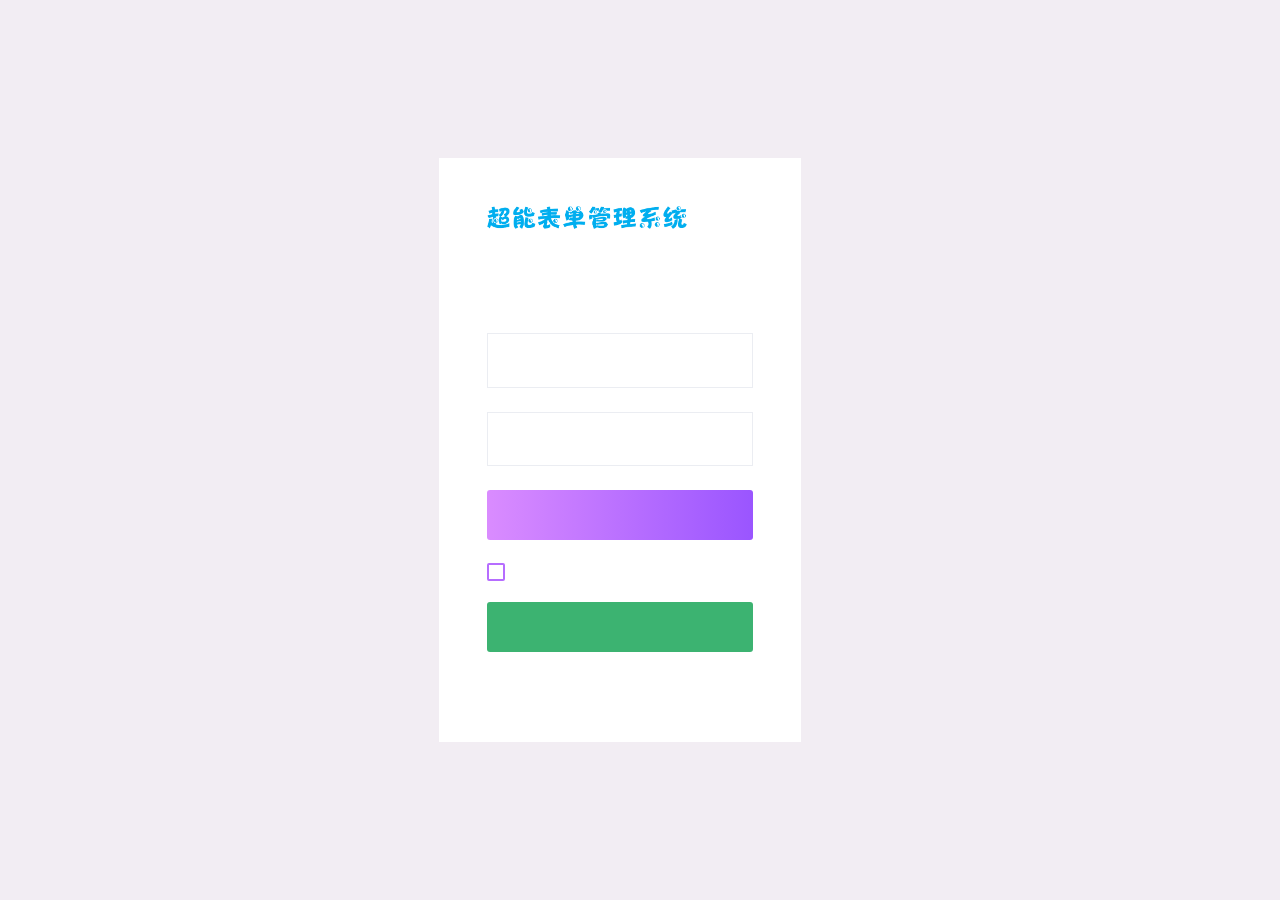
==== form_system_html/html/addForm.html @ 2e40e2a6 "表单结构和表单数据模块" ====
<!DOCTYPE html>
<html lang="en">

	<head>
		<!-- Required meta tags -->
		<meta charset="utf-8">
		<meta name="viewport" content="width=device-width, initial-scale=1, shrink-to-fit=no">
		<title>超能表单管理系统</title>
		<!-- plugins:css -->
		<link rel="stylesheet" href="../vendors/iconfonts/mdi/css/materialdesignicons.min.css">
		<link rel="stylesheet" href="..vendors/css/vendor.bundle.base.css">
		<!-- endinject -->
		<!-- inject:css -->
		<link rel="stylesheet" href="../css/style.css">
		<!-- endinject -->
		<link rel="shortcut icon" href="../images/favicon.png" />
		<script src="../js/jquery.js"></script>
	</head>

	<body>
		<div class="container-scroller">
			<nav class="navbar default-layout-navbar col-lg-12 col-12 p-0 fixed-top d-flex flex-row">
				<div class="text-center navbar-brand-wrapper d-flex align-items-center justify-content-center">
					<a class="navbar-brand brand-logo" href="index.html"><img style="width:75% ; text-align: center ;" src="../images/logo.png"></a>
					<a class="navbar-brand brand-logo-mini" href="index.html"><img src="../images/logo-mini.svg" alt="logo" /></a>
				</div>
				<div class="navbar-menu-wrapper d-flex align-items-stretch">
					<ul class="navbar-nav navbar-nav-right">
						<li class="nav-item nav-profile dropdown">
							<a class="nav-link dropdown-toggle" id="profileDropdown" href="#" data-toggle="dropdown" aria-expanded="false">
								<div class="nav-profile-img">
									<img src="../images/faces/face1.jpg" alt="image">
									<span class="availability-status online"></span>
								</div>
								<!--用户名-->
								<div class="nav-profile-text">
									<p class="mb-1 text-black">David Greymaax</p>
								</div>
							</a>
							<div class="dropdown-menu navbar-dropdown" aria-labelledby="profileDropdown">
								<a class="dropdown-item" href="personalInformation.html">
									<i class="mdi mdi-account-card-details text-success"></i> &nbsp;&nbsp;个人信息
								</a>
								<div class="dropdown-divider"></div>
								<a class="dropdown-item" href="login.html">
									<i class="mdi mdi-logout mr-2 text-primary"></i> Signout
								</a>
							</div>
						</li>
						<li class="nav-item d-none d-lg-block full-screen-link">
							<a class="nav-link">
								<i class="mdi mdi-fullscreen" id="fullscreen-button"></i>
							</a>
						</li>
						<li class="nav-item dropdown">
							<a class="nav-link count-indicator dropdown-toggle" id="messageDropdown" href="#" data-toggle="dropdown" aria-expanded="false">
								<i class="mdi mdi-email-outline"></i>
								<span class="count-symbol bg-warning"></span>
							</a>
							<div class="dropdown-menu dropdown-menu-right navbar-dropdown preview-list" aria-labelledby="messageDropdown">
								<h6 class="p-3 mb-0">Messages</h6>
								<div class="dropdown-divider"></div>
								<a class="dropdown-item preview-item">
									<div class="preview-thumbnail">
										<img src="../images/faces/face4.jpg" alt="image" class="profile-pic">
									</div>
									<div class="preview-item-content d-flex align-items-start flex-column justify-content-center">
										<h6 class="preview-subject ellipsis mb-1 font-weight-normal">Mark send you a message</h6>
										<p class="text-gray mb-0">
											1 Minutes ago
										</p>
									</div>
								</a>
								<div class="dropdown-divider"></div>
								<a class="dropdown-item preview-item">
									<div class="preview-thumbnail">
										<img src="../images/faces/face2.jpg" alt="image" class="profile-pic">
									</div>
									<div class="preview-item-content d-flex align-items-start flex-column justify-content-center">
										<h6 class="preview-subject ellipsis mb-1 font-weight-normal">Cregh send you a message</h6>
										<p class="text-gray mb-0">
											15 Minutes ago
										</p>
									</div>
								</a>
								<div class="dropdown-divider"></div>
								<h6 class="p-3 mb-0 text-center">4 new messages</h6>
							</div>
						</li>
						<li class="nav-item dropdown">
							<a class="nav-link count-indicator dropdown-toggle" id="notificationDropdown" href="#" data-toggle="dropdown">
								<i class="mdi mdi-bell-outline"></i>
								<span class="count-symbol bg-danger"></span>
							</a>
							<div class="dropdown-menu dropdown-menu-right navbar-dropdown preview-list" aria-labelledby="notificationDropdown">
								<h6 class="p-3 mb-0">Notifications</h6>
								<div class="dropdown-divider"></div>
								<a class="dropdown-item preview-item">
									<div class="preview-thumbnail">
										<div class="preview-icon bg-success">
											<i class="mdi mdi-calendar"></i>
										</div>
									</div>
									<div class="preview-item-content d-flex align-items-start flex-column justify-content-center">
										<h6 class="preview-subject font-weight-normal mb-1">Event today</h6>
										<p class="text-gray ellipsis mb-0">
											Just a reminder that you have an event today
										</p>
									</div>
								</a>
								<div class="dropdown-divider"></div>
								<a class="dropdown-item preview-item">
									<div class="preview-thumbnail">
										<div class="preview-icon bg-warning">
											<i class="mdi mdi-settings"></i>
										</div>
									</div>
									<div class="preview-item-content d-flex align-items-start flex-column justify-content-center">
										<h6 class="preview-subject font-weight-normal mb-1">Settings</h6>
										<p class="text-gray ellipsis mb-0">
											Update dashboard
										</p>
									</div>
								</a>
								<div class="dropdown-divider"></div>
								<h6 class="p-3 mb-0 text-center">See all notifications</h6>
							</div>
						</li>
						<li class="nav-item nav-logout d-none d-lg-block">
							<a class="nav-link" href="#">
								<i class="mdi mdi-power"></i>
							</a>
						</li>
					</ul>
					<button class="navbar-toggler navbar-toggler-right d-lg-none align-self-center" type="button" data-toggle="offcanvas">
			          <span class="mdi mdi-menu"></span>
			        </button>
				</div>
			</nav>
			<!-- partial -->
			<div class="container-fluid page-body-wrapper">
				<!-- 菜单 -->
				<nav class="sidebar sidebar-offcanvas" id="sidebar">
					<ul class="nav">
						<li class="nav-item nav-profile">
							<a href="#" class="nav-link">
								<div class="nav-profile-image">
									<img src="../images/faces/face1.jpg" alt="profile">
									<span class="login-status online"></span>
									<!--change to offline or busy as needed-->
								</div>
								<div class="nav-profile-text d-flex flex-column">
									<span class="font-weight-bold mb-2">David Grey. H</span>
									<span class="text-secondary text-small">Project Manager</span>
								</div>
								<i class="mdi mdi-bookmark-check text-success nav-profile-badge"></i>
							</a>
						</li>
						<li class="nav-item">
							<a class="nav-link" href="index.html">
								<span class="menu-title">首页</span>
								<i class="mdi mdi-home menu-icon"></i>
							</a>
						</li>
						<li class="nav-item">
							<a class="nav-link" data-toggle="collapse" href="#ui-exam" aria-expanded="false" aria-controls="ui-basic">
								<span class="menu-title">表单管理</span>
								<i class="menu-arrow"></i>
								<i class="mdi mdi-crosshairs-gps menu-icon"></i>
							</a>
							<div class="collapse" id="ui-exam">
								<ul class="nav flex-column sub-menu">
									<li class="nav-item">
										<a class="nav-link" href="addForm.html">创建表单</a>
									</li>
									<li class="nav-item">
										<a class="nav-link" href="getForm.html">查看表单</a>
									</li>
								</ul>
							</div>
						</li>
						<li class="nav-item">
							<a class="nav-link" href="chartjs.html">
								<span class="menu-title">图表信息</span>
								<i class="mdi mdi-chart-bar menu-icon"></i>
							</a>
						</li>
						<li class="nav-item">
							<a class="nav-link" data-toggle="collapse" href="#ui-permission" aria-expanded="false" aria-controls="ui-basic">
								<span class="menu-title">权限管理</span>
								<i class="menu-arrow"></i>
								<i class="mdi mdi-account-multiple menu-icon"></i>
							</a>
							<div class="collapse" id="ui-permission">
								<ul class="nav flex-column sub-menu">
									<li class="nav-item">
										<a class="nav-link" href="addAdmin.html">添加管理员</a>
									</li>
									<li class="nav-item">
										<a class="nav-link" href="permissionManagement.html">权限管理</a>
									</li>
									<li class="nav-item">
										<a class="nav-link" href="logManagement.html">日志管理</a>
									</li>
								</ul>
							</div>
						</li>
					</ul>
				</nav>
				<!-- partial -->
				<div class="main-panel">
					<div class="content-wrapper">
						<div class="page-header">
							<h3 class="page-title">
		      					<span class="page-title-icon bg-gradient-primary text-white mr-2">
		        					<i class="mdi mdi-crosshairs-gps"></i>                 
		      					</span>
				              	创建表单
					        </h3>
						</div>
						<div class="row">
							<div class="col-12 grid-margin stretch-card">
								<div class="card">
									<div class="card-body">
										<h4 style="font-size:20px" class="card-title">填写表单基本信息</h4>
										<form class="forms-sample">
											<div class="form-group">
												<label style="font-size:15px" for="exampleInputName">表单名称</label>
												<input type="text" class="form-control" id="inputName" placeholder="FormName">
											</div>
											<div class="form-group">
												<label style="font-size:15px" for="exampleInputEmail3">表单宽度</label>
												<input type="text" class="form-control" id="inputNumber" placeholder="Width">
											</div>
											<div class="form-group">
												<label style="font-size:15px" for="exampleInputPassword4">表单排列方式</label><br>
												<button type="button" class="btn btn-outline-info btn-fw">左对齐</button>
												<button type="button" class="btn btn-outline-info btn-fw">右对齐</button>
												<button type="button" class="btn btn-outline-info btn-fw">顶部对齐</button>
											</div>
											<button type="submit" class="btn btn-gradient-primary mr-2">下一步</button>
											<button class="btn btn-light">取消</button>
										</form>
									</div>
								</div>
							</div>
						</div>
					</div>
					<!-- content-wrapper ends -->
					<!-- partial:partials/_footer.html -->
					<footer class="footer">
						<div class="d-sm-flex justify-content-center justify-content-sm-between">
							<span class="text-muted text-center text-sm-left d-block d-sm-inline-block">Copyright © 2018 联系我们：18258473931</span>
							<span class="float-none float-sm-right d-block mt-1 mt-sm-0 text-center">Hand-crafted & made with
              				<i class="mdi mdi-heart text-danger"></i> 版权所有  京ICP备16059600号</span>
						</div>
					</footer>
					<!-- partial -->
				</div>
				<!-- main-panel ends -->
			</div>
			<!-- page-body-wrapper ends -->
		</div>
		<script src="../js/common.js"></script>


		<script src="../vendors/js/vendor.bundle.base.js"></script>
		<script src="../vendors/js/vendor.bundle.addons.js"></script>
		<!-- endinject -->
		<!-- Plugin js for this page-->
		<!-- End plugin js for this page-->
		<!-- inject:js -->
		<script src="../js/off-canvas.js"></script>
		<script src="../js/misc.js"></script>
		<!-- endinject -->
		<!-- Custom js for this page-->
		<script src="../js/dashboard.js"></script>
		<!-- End custom js for this page-->
	</body>

</html>
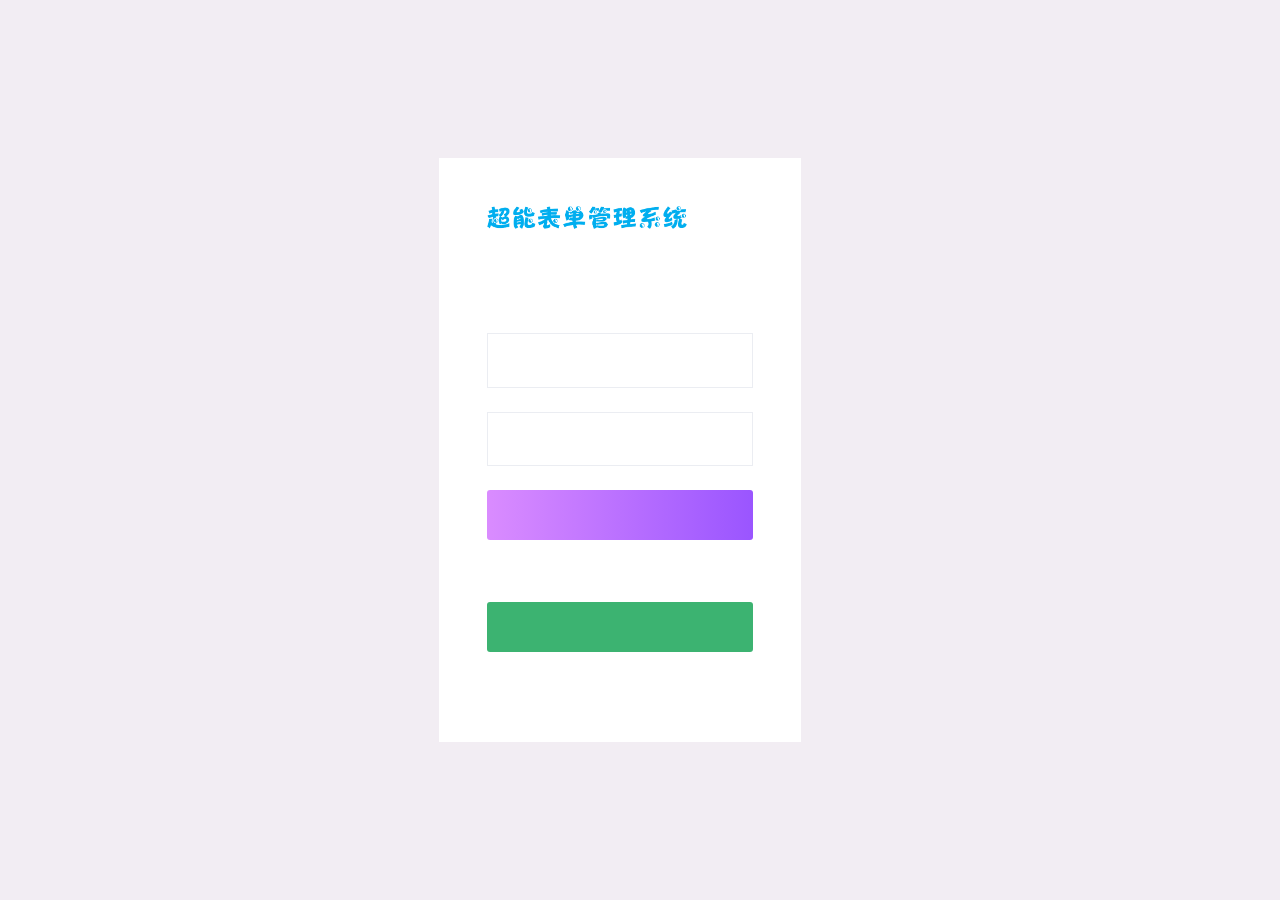
==== commit a74b8cd3: "功能完善" ====
--- a/form_system_html/html/addForm.html
+++ b/form_system_html/html/addForm.html
@@ -223,22 +223,43 @@
 								<div class="card">
 									<div class="card-body">
 										<h4 style="font-size:20px" class="card-title">填写表单基本信息</h4>
-										<form class="forms-sample">
+										<form class="forms-sample" id="form">
 											<div class="form-group">
 												<label style="font-size:15px" for="exampleInputName">表单名称</label>
-												<input type="text" class="form-control" id="inputName" placeholder="FormName">
+												<input type="text" class="form-control" id="formName" name="formName" placeholder="FormName">
 											</div>
 											<div class="form-group">
 												<label style="font-size:15px" for="exampleInputEmail3">表单宽度</label>
-												<input type="text" class="form-control" id="inputNumber" placeholder="Width">
+												<input type="text" class="form-control" id="formWidth" name="formWidth" placeholder="Width">
 											</div>
-											<div class="form-group">
-												<label style="font-size:15px" for="exampleInputPassword4">表单排列方式</label><br>
-												<button type="button" class="btn btn-outline-info btn-fw">左对齐</button>
-												<button type="button" class="btn btn-outline-info btn-fw">右对齐</button>
-												<button type="button" class="btn btn-outline-info btn-fw">顶部对齐</button>
-											</div>
-											<button type="submit" class="btn btn-gradient-primary mr-2">下一步</button>
+											<div class="form-group row">
+					                          <label class="col-sm-1 col-form-label">表单排列方式</label>
+					                          <div class="col-sm-2">
+					                            <div class="form-check">
+					                              <label class="form-check-label">
+					                                <input type="radio" class="form-check-input" name="formAlignment" id="membershipRadios1" value="左对齐" checked>
+					                                左对齐
+					                              </label>
+					                            </div>
+					                          </div>
+					                          <div class="col-sm-2">
+					                            <div class="form-check">
+					                              <label class="form-check-label">
+					                                <input type="radio" class="form-check-input" name="formAlignment" id="membershipRadios1" value="右对齐" >
+					                                右对齐
+					                              </label>
+					                            </div>
+					                          </div>
+					                          <div class="col-sm-4">
+					                            <div class="form-check">
+					                              <label class="form-check-label">
+					                                <input type="radio" class="form-check-input" name="formAlignment" id="membershipRadios2" value="顶部对齐	">
+					                                顶部对齐
+					                              </label>
+					                            </div>
+					                          </div>
+					                        </div>
+											<button type="submit" class="btn btn-gradient-primary mr-2" onclick="createForm()">下一步</button>
 											<button class="btn btn-light">取消</button>
 										</form>
 									</div>
@@ -262,8 +283,31 @@
 			<!-- page-body-wrapper ends -->
 		</div>
 		<script src="../js/common.js"></script>
-
-
+		<script type="text/javascript">
+			createForm = function(obj) {
+				var form = new FormData(document.getElementById("form"));
+				form.append("founder", sessionStorage.getItem("name"));
+				sessionStorage.setItem("formName", document.getElementById("formName").value);
+				$.ajax({
+					type: "Post",
+					url: 'http://localhost:8080/form/register',
+					data: form,
+					async: false,
+					cache: false,
+					contentType: false,
+					processData: false,
+				}).always(function(data, status, xhr) {
+					if(status == "success") {
+						window.event.returnValue=false;
+						window.location.href = "addFormStructure.html";
+						//alink();
+					} else {
+						alert("创建表单错误！	");
+					}
+				})
+				
+			}
+		</script>
 		<script src="../vendors/js/vendor.bundle.base.js"></script>
 		<script src="../vendors/js/vendor.bundle.addons.js"></script>
 		<!-- endinject -->
